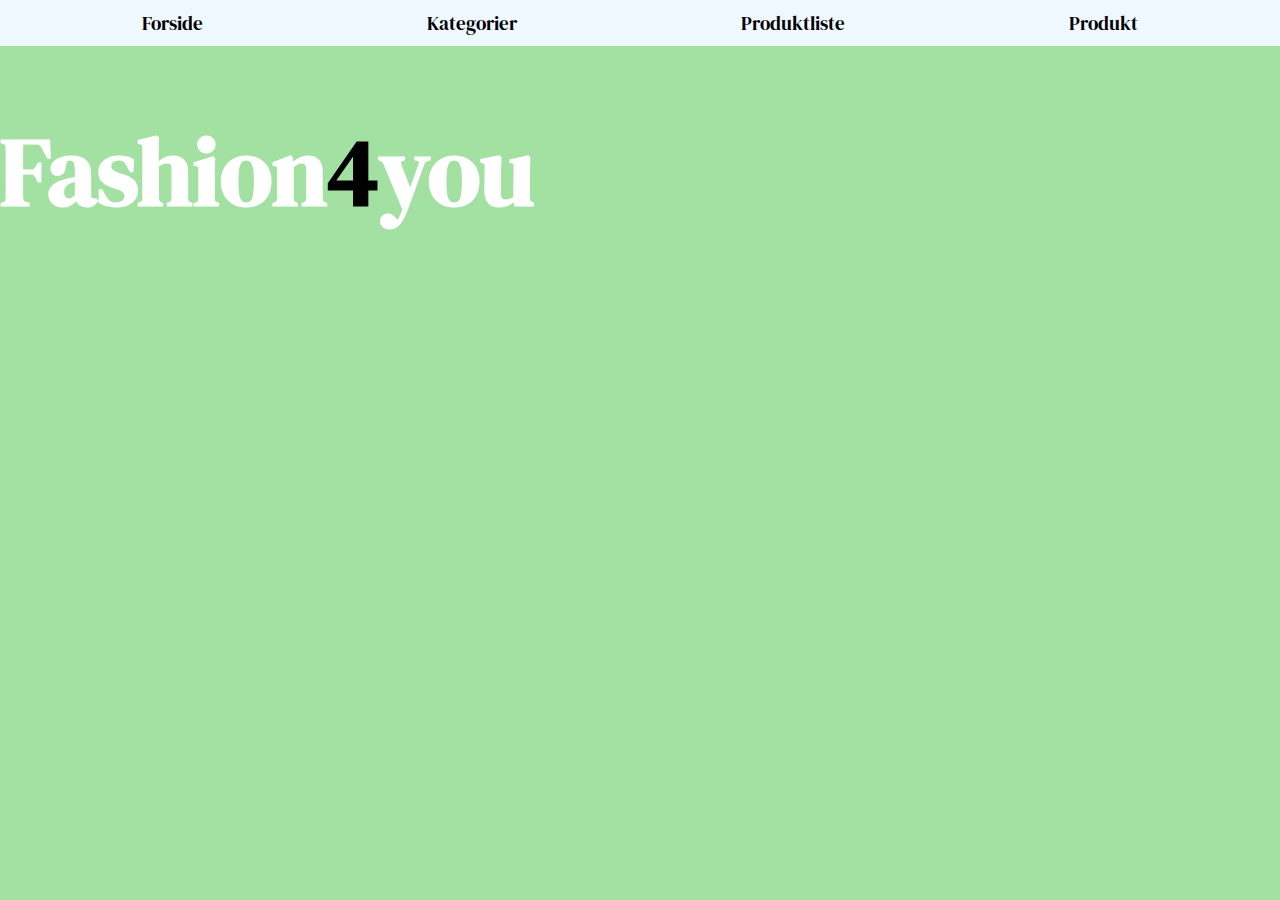
==== index.html @ fa545dab "first commit" ====
<!DOCTYPE html>
<html lang="da">

<head>
    <meta charset="UTF-8">
    <meta name="viewport" content="width=device-width, initial-scale=1.0">
    <title>Forside</title>
    <link rel="stylesheet" href="style.css">
    <link rel="stylesheet" href="general.css">
    <link rel="preconnect" href="https://fonts.googleapis.com">
    <link rel="preconnect" href="https://fonts.gstatic.com" crossorigin>
    <link href="https://fonts.googleapis.com/css2?family=DM+Serif+Display&display=swap" rel="stylesheet">

</head>

<body>
    <header class="margin_bottom"><a href="index.html">Forside</a><a href="kategori.html">Kategorier</a><a
            href="produktliste.html">Produktliste</a><a href="produkt.html">Produkt</a></header>
    <main>
        <div class="logo">
            <h1>Fashion</h1>
            <h1>4</h1>
            <h1>you</h1>
        </div>

    </main>
    <footer></footer>
</body>

</html>
---- style.css ----
header {
  display: flex;
  flex-direction: row;
  align-items: flex-start;
  justify-content: space-around;

  padding: 10px 30px 10px 30px;
  background-color: aliceblue;
}
header a {
  font-family: "DM Serif Display", serif;
  font-size: 1.2rem;
  color: black;
}
header a:hover {
  color: rgb(163, 205, 188);
}
h1 {
  font-family: "DM Serif Display", serif;
  font-size: 6rem;
}
body {
  background-color: rgb(162, 225, 162);
  color: white;
}
.logo {
  display: flex;
  flex-direction: row;
}
.logo :nth-child(2) {
  color: black;
}
.kategori_grid {
  display: grid;
  grid-template-columns: 1fr 1fr 1fr;
  grid-template-rows: 1fr 1fr;
  justify-items: center;
}
.kategori {
  width: 250px;
  height: 250px;
  background-image: url(images/stof.jpg);
  background-size: cover;

  border-radius: 100%;
  transition: 0.5s;
}
.kategori p {
  color: rgb(255, 226, 226);
  font-family: "DM Serif Display", serif;
  text-align: center;
  font-size: 3rem;
}
a {
  text-decoration: none;
}
.kategori:hover {
  scale: 105%;
  transition: 0.5s;
}
.flex-col {
  display: flex;
  flex-direction: column;
}
.flex-row {
  display: flex;
  flex-direction: row;
}
.flex-align-center {
  align-items: center;
  justify-content: center;
}
.grid_liste {
  display: grid;
  grid-template-columns: 1fr 1fr;
  gap: 100px;
}
.grid_liste a {
  color: white;
}
.grid_liste img {
  height: 300px;
  width: auto;
  transition: 0.5s;
}
.grid_liste img:hover {
  transition: 0.5s;
  /* scale: 1.05; */
}
.grid_liste div {
  background-color: rgba(0, 0, 0, 0.791);
  padding: 15px;
  gap: 10px;
  font-family: "Figtree", sans-serif;
  font-size: 15px;
  transition: 0.3s;
}
.sale {
  position: absolute;
  z-index: 10;
  height: 40px;
  width: 80px;
  background-color: rgba(0, 0, 0, 0.515);
}
.sale p {
  color: rgb(226, 105, 105);
}
div .udsolgt {
  position: absolute;
  z-index: 9;
  height: 300px;
  width: 225px;
  color: rgb(226, 105, 105);
  background-color: rgba(0, 0, 0, 0.471);
}
div .udsolgt p {
  color: rgb(226, 105, 105);
  font-weight: 700;
}
.grid_liste div:hover {
  background-color: rgba(0, 0, 0, 0.791);
  padding: 15px;
  gap: 10px;
  font-family: "Figtree", sans-serif;
  color: rgb(82, 157, 59);
  scale: 1.02;
  transition: 0.3s;
  font-size: 15px;
}
.produkt {
  display: grid;
  grid-template-columns: 2fr 3fr;
  gap: 50px;
  background-color: rgba(255, 255, 255, 0.36);
  padding: 15px;
}
.titel {
  font-family: "DM Serif Display", serif;
  font-size: 2rem;
  color: black;
  gap: 10px;
}
p {
  font-family: "Figtree", sans-serif;
  color: darkslategrey;
}
h3 {
  font-family: "Figtree", sans-serif;
  color: darkslategrey;
}
.item_info {
  max-width: 500px;
}

@media screen and (max-width: 800px) {
  .kategori_grid {
    display: grid;
    grid-template-columns: 1fr;
    grid-template-rows: 0fr;
    justify-items: center;
  }
}
---- general.css ----
/*************** Reset *********************/
* {
  margin: 0;
  padding: 0;
  box-sizing: border-box;
}
img {
  width: 100%;
  height: auto;
  display: block;
}
.margin_bottom {
  margin-bottom: 60px;
}
main {
  margin: auto;
  max-width: 1300px;
  min-height: 100%;
}
/* body {
  max-width: 1400px;
} */
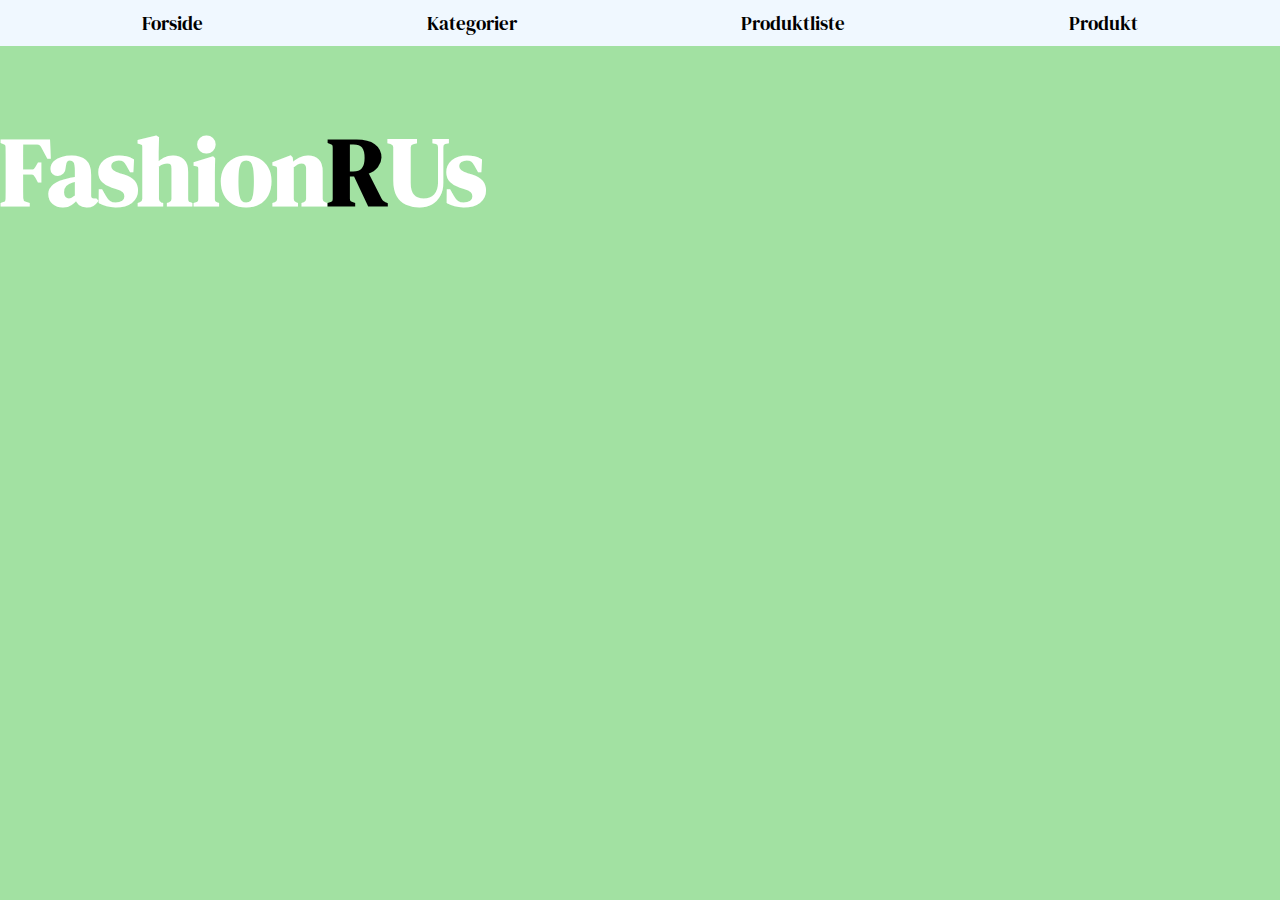
==== commit 5c04d7ef: "added data classes" ====
--- a/index.html
+++ b/index.html
@@ -19,8 +19,8 @@
     <main>
         <div class="logo">
             <h1>Fashion</h1>
-            <h1>4</h1>
-            <h1>you</h1>
+            <h1>R</h1>
+            <h1>Us</h1>
         </div>
 
     </main>
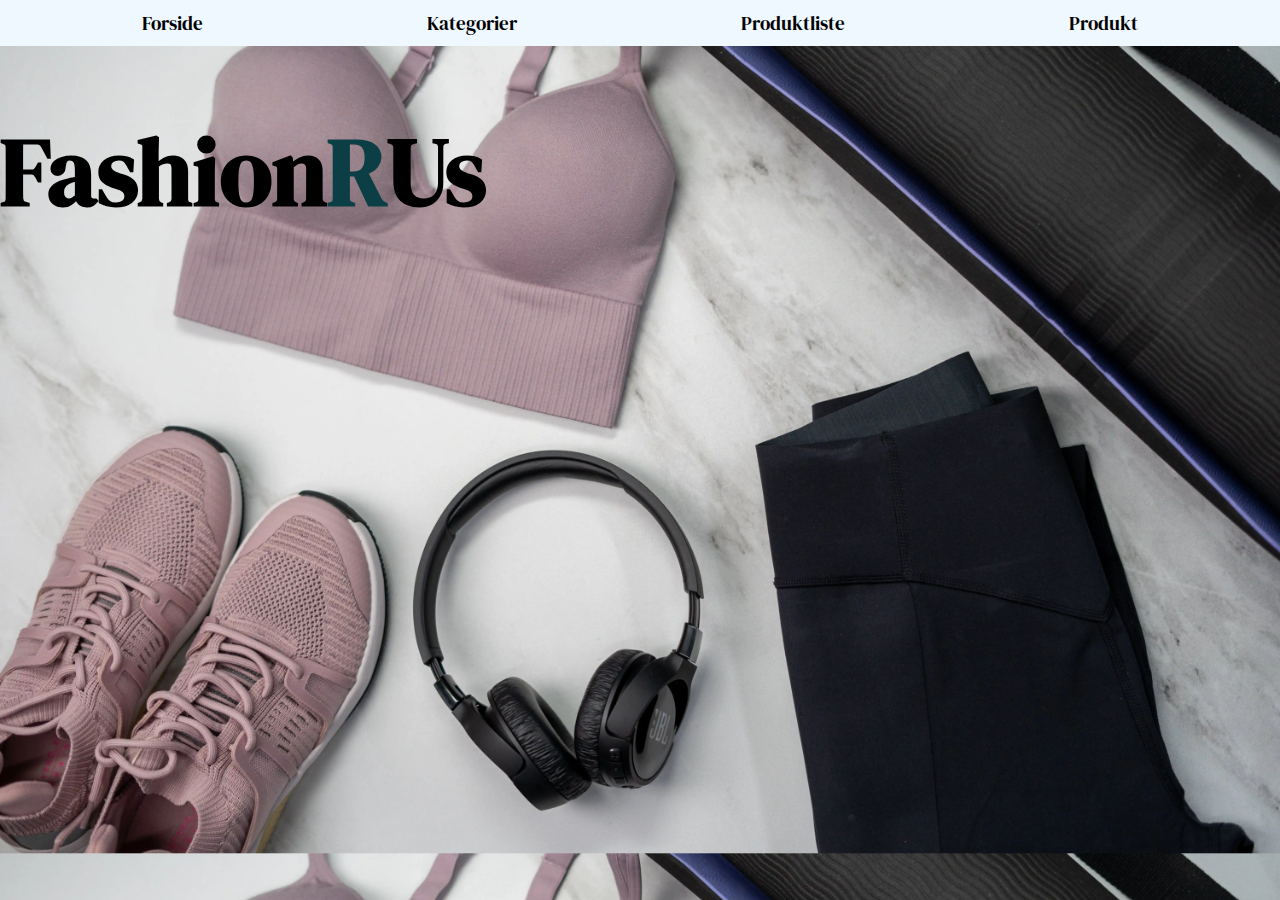
==== commit ec478933: "touch up" ====
--- a/index.html
+++ b/index.html
@@ -13,7 +13,7 @@
 
 </head>
 
-<body>
+<body id="Forside">
     <header class="margin_bottom"><a href="index.html">Forside</a><a href="kategori.html">Kategorier</a><a
             href="produktliste.html">Produktliste</a><a href="produkt.html">Produkt</a></header>
     <main>
--- a/style.css
+++ b/style.css
@@ -26,9 +26,11 @@
 .logo {
   display: flex;
   flex-direction: row;
+  color: black;
 }
 .logo :nth-child(2) {
-  color: black;
+  color: rgb(12, 62, 69);
+  font-weight: 900;
 }
 .kategori_grid {
   display: grid;
@@ -39,11 +41,16 @@
 .kategori {
   width: 250px;
   height: 250px;
-  background-image: url(images/stof.jpg);
+  background-image: url(images/stof.webp);
   background-size: cover;
 
   border-radius: 100%;
   transition: 0.5s;
+}
+#Forside {
+  background-image: url(images/portswear.webp);
+
+  background-size: cover;
 }
 .kategori p {
   color: rgb(255, 226, 226);
@@ -144,6 +151,7 @@
   font-family: "Figtree", sans-serif;
   color: darkslategrey;
 }
+
 h3 {
   font-family: "Figtree", sans-serif;
   color: darkslategrey;
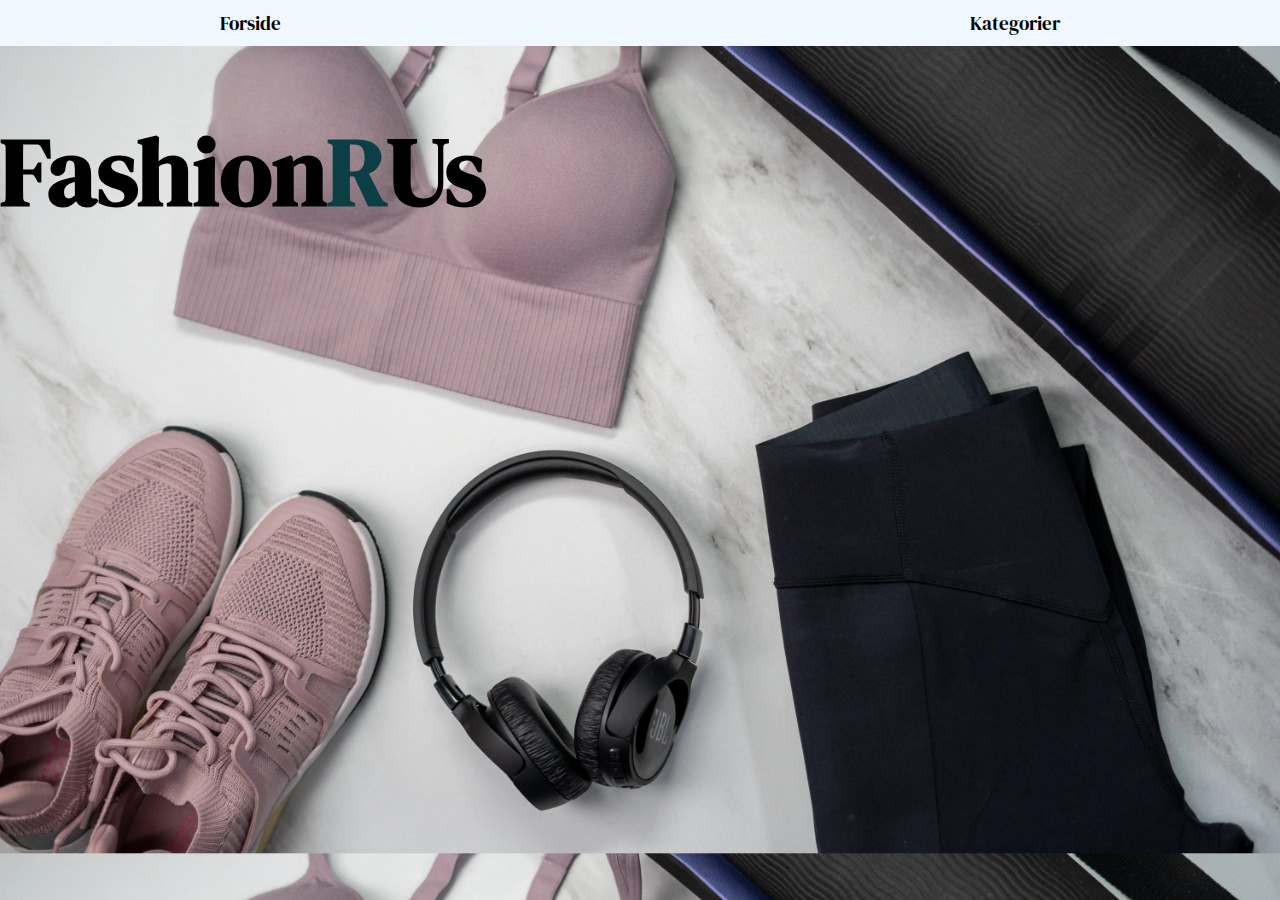
==== commit ca5b165e: "header wip og styling" ====
--- a/index.html
+++ b/index.html
@@ -14,8 +14,7 @@
 </head>
 
 <body id="Forside">
-    <header class="margin_bottom"><a href="index.html">Forside</a><a href="kategori.html">Kategorier</a><a
-            href="produktliste.html">Produktliste</a><a href="produkt.html">Produkt</a></header>
+    <header class="margin_bottom"><a href="index.html">Forside</a><a href="kategori.html">Kategorier</a></header>
     <main>
         <div class="logo">
             <h1>Fashion</h1>
--- a/style.css
+++ b/style.css
@@ -1,10 +1,10 @@
 header {
   display: flex;
   flex-direction: row;
-  align-items: flex-start;
-  justify-content: space-around;
+  /* align-items: flex-start; */
+  justify-content: space-between;
 
-  padding: 10px 30px 10px 30px;
+  padding: 10px 220px 10px 220px;
   background-color: aliceblue;
 }
 header a {
@@ -41,9 +41,9 @@
 .kategori {
   width: 250px;
   height: 250px;
-  background-image: url(images/stof.webp);
-  background-size: cover;
-
+  /* background-image: url(images/stof.webp);
+  background-size: cover; */
+  background-color: rgb(10, 106, 74);
   border-radius: 100%;
   transition: 0.5s;
 }
@@ -94,35 +94,41 @@
   transition: 0.5s;
   /* scale: 1.05; */
 }
-.grid_liste div {
+/* .grid_liste div {
   background-color: rgba(0, 0, 0, 0.791);
   padding: 15px;
   gap: 10px;
   font-family: "Figtree", sans-serif;
   font-size: 15px;
   transition: 0.3s;
-}
-.sale {
+} */
+.item_info_sale {
   position: absolute;
   z-index: 10;
-  height: 40px;
-  width: 80px;
-  background-color: rgba(0, 0, 0, 0.515);
+  height: 50px;
+  width: 90px;
+  background-color: rgba(255, 0, 0, 0.515);
+  text-align: center;
+  font-size: 2rem;
 }
 .sale p {
   color: rgb(226, 105, 105);
 }
-div .udsolgt {
+div .item_info_udsolgt {
   position: absolute;
   z-index: 9;
-  height: 300px;
-  width: 225px;
-  color: rgb(226, 105, 105);
-  background-color: rgba(0, 0, 0, 0.471);
+  height: 5rem;
+  width: 23.8rem;
+  color: rgb(255, 255, 255);
+  background-color: rgba(255, 0, 0, 0.471);
+  text-align: center;
+  font-size: 3rem;
+  font-style: italic;
+  font-weight: bold;
 }
-div .udsolgt p {
-  color: rgb(226, 105, 105);
-  font-weight: 700;
+
+.hide {
+  display: none;
 }
 .grid_liste div:hover {
   background-color: rgba(0, 0, 0, 0.791);
@@ -149,15 +155,37 @@
 }
 p {
   font-family: "Figtree", sans-serif;
-  color: darkslategrey;
+  color: rgb(255, 255, 255);
 }
 
 h3 {
   font-family: "Figtree", sans-serif;
-  color: darkslategrey;
+  color: rgb(255, 255, 255);
 }
 .item_info {
   max-width: 500px;
+}
+.card_container {
+  display: grid;
+  grid-template-columns: repeat(auto-fill, minmax(400px, 1fr));
+  gap: 2rem;
+}
+.item_article {
+  padding: 1rem;
+  display: flex;
+  flex-direction: row;
+  gap: 1rem;
+  background-color: rgba(0, 0, 0, 0.791);
+  font-family: "Figtree", sans-serif;
+  font-size: 15px;
+  transition: 0.3s;
+}
+.item_article:hover {
+  scale: 1.02;
+  transition: 0.3s;
+}
+.product_p {
+  color: black;
 }
 
 @media screen and (max-width: 800px) {
